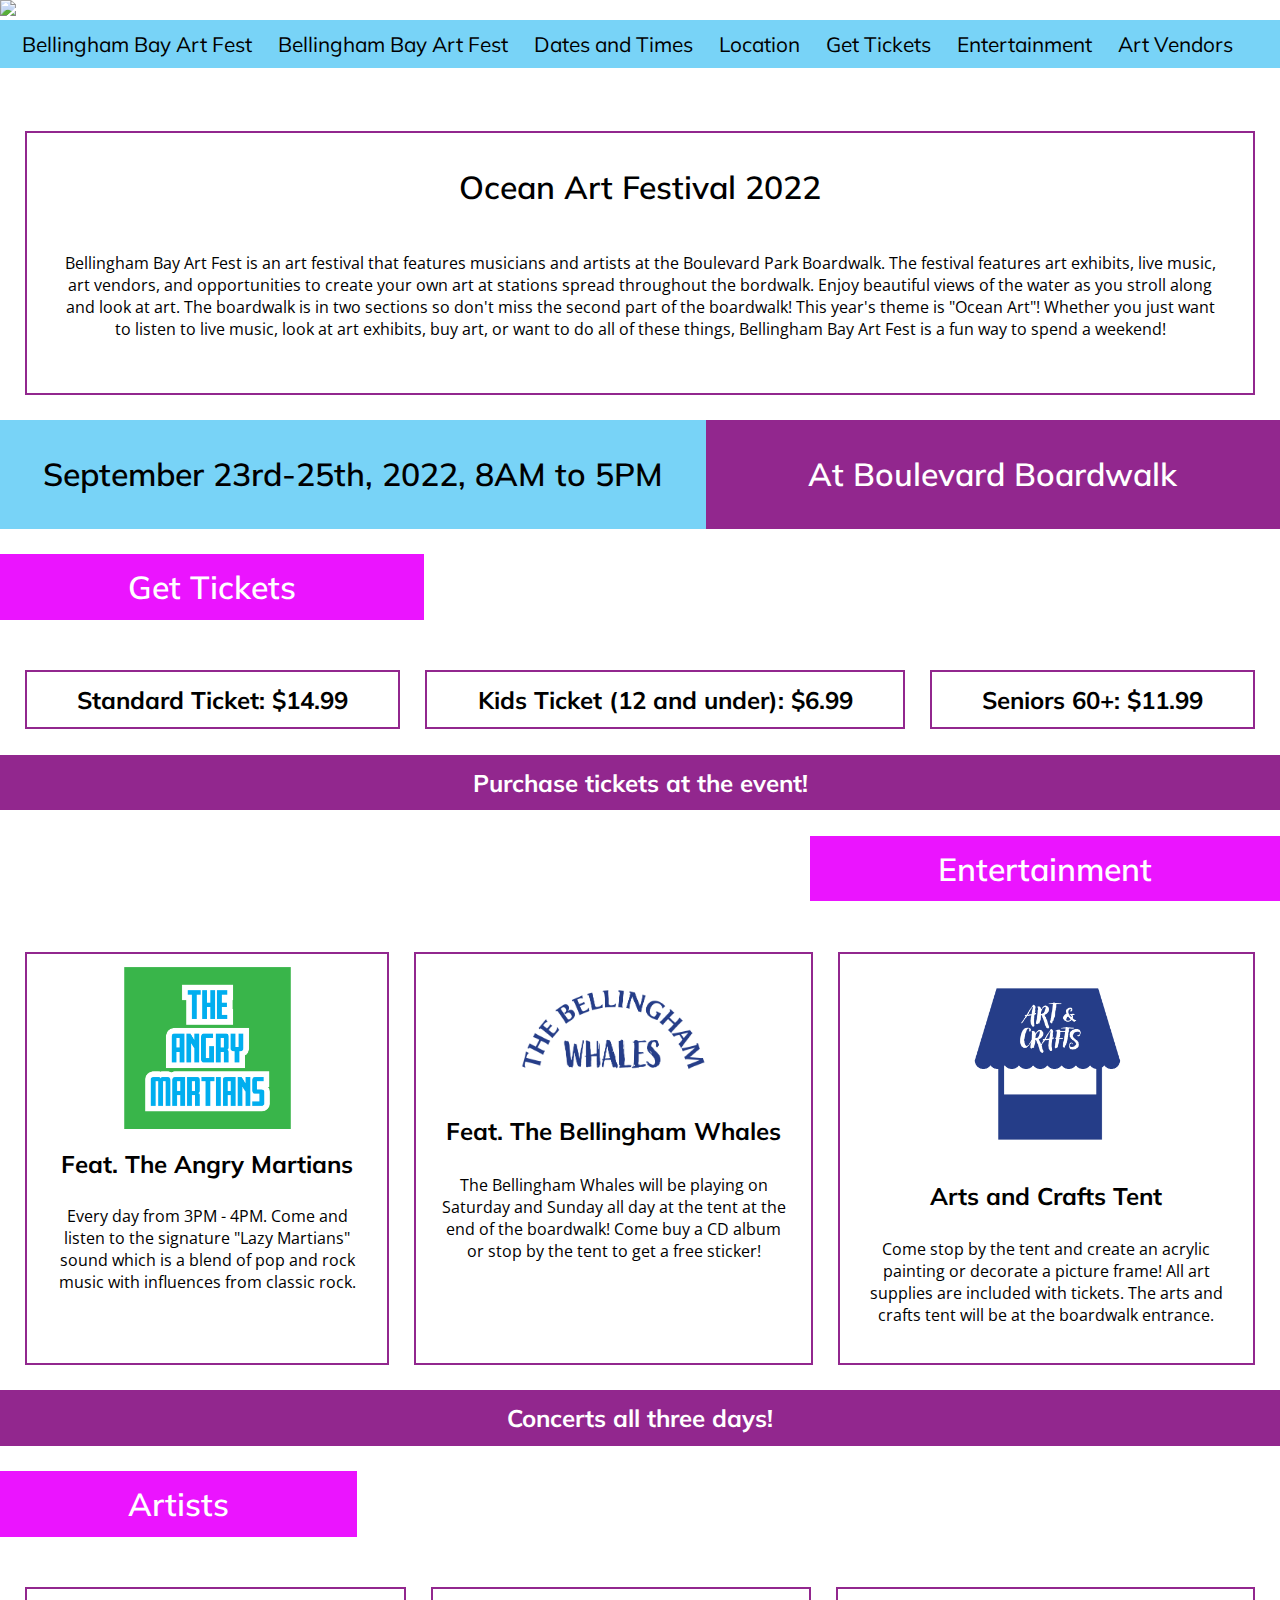
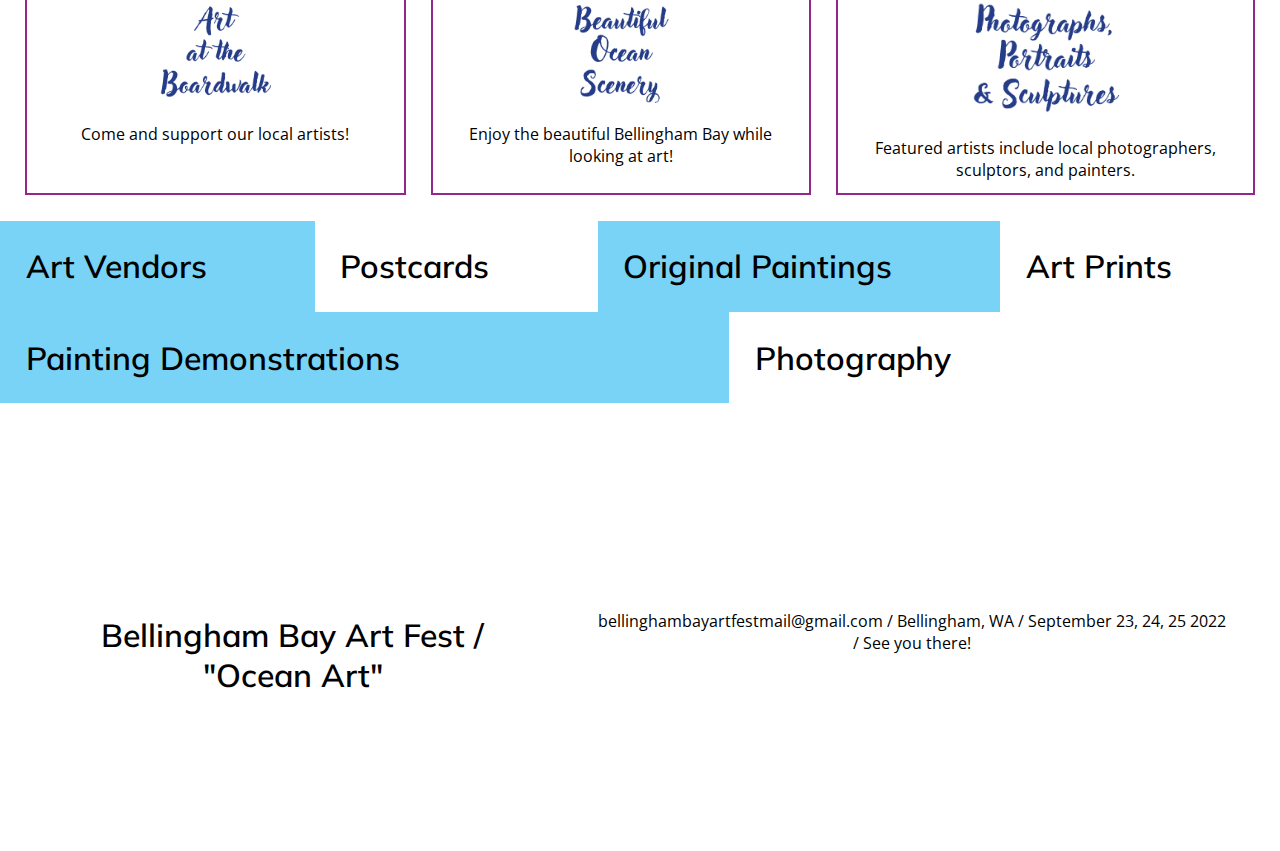
==== index.html @ 1b99ba35 "Rename BellBayArtFest2.html to index.html" ====
<!DOCTYPE html>
<html>
    
    <head>
        <meta charset="utf-8">
        <title>Bellingham Bay Art Fest September 23rd - 29th 2022</title>
        <link rel="stylesheet" href="bellStyles.css">
    </head>
    
    <body>
        <div class = "container">
            <div class = "header"><img src = "4x/patterns2swatches22Asset%202@4x-8.png" class = "onehundredpercentimage"></div> 
            
            <ul class = "navbar">
            
                    <li class= "navitem">Bellingham Bay Art Fest</li>
                <li class = "navitem"><a href="#aboutfest">Bellingham Bay Art Fest</a></li>
                    <li class = "navitem"> <a href="#datesandtimes">Dates and Times</a></li>
                    <li class= "navitem"><a href="#location">Location</a></li>
                    <li class = "navitem"><a href="#tickets">Get Tickets</a></li>
                    <li class= "navitem"><a href="#entertainment">Entertainment</a></li>
                    <li class = "navitem"><a href="#artvendors">Art Vendors</a></li>
                    <li class= "navitem"></li>

            </ul>
            <div class = "aboutFest" id = "aboutfest"> 
                <div class = "threeitem">
            <h1>Ocean Art Festival 2022</h1>
            <p>Bellingham Bay Art Fest is an art festival that features musicians and artists at the Boulevard Park Boardwalk.  The festival features art exhibits, live music, art vendors, and opportunities to create your own art at stations spread throughout the bordwalk.  Enjoy beautiful views of the water as you stroll along and look at art.  The boardwalk is in two sections so don't miss the second part of the boardwalk!  This year's theme is "Ocean Art"!  Whether you just want to listen to live music, look at art exhibits, buy art, or want to do all of these things, Bellingham Bay Art Fest is a fun way to spend a weekend!
  </p>
                     </div>
                </div>
            <div class = "sidebysidecontainer"> 
            <div class = "timedates" id = "datesandtimes"> 
            <h1> September 23rd-25th, 2022, 8AM to 5PM</h1>
                 </div>
            <div class = "location"> 
            <h1 id = "location">At Boulevard Boardwalk</h1>
           
          </div>
                </div>
            <div class = "tickets" id = "tickets"> 
          
                <h1 id = "ticketsheader">Get Tickets</h1>
             <div class = "threeitemscontainer2"> 
                  
            <h2 class = "threeitem">Standard Ticket: $14.99</h2>
            <h2 class = "threeitem">Kids Ticket (12 and under): $6.99</h2>
            <h2 class = "threeitem">Seniors 60+: $11.99</h2>
            </div>
                 </div>
                 
            <div class = "howtopurchaseticketscontainer"> 
            <h2 class = "howtopurchaseticketsitem">Purchase tickets at the event!</h2> 
            </div>
            
            <div class = "entertainmentbackground"> 
            <div class = "entertainment"> 
                <div class = "entertainmentheader1"></div>
            <h1 class = "entertainmentheader" id = "entertainment">Entertainment</h1>
                </div>
               
        <div class="threeitemscontainer"> 
                <div class="threeitem"> 
            <img src="grove1Asset%204.png" alt="The Angry Martians" class="center">        
            <h2>Feat. The Angry Martians</h2>
            <p>Every day from 3PM - 4PM.  Come and listen to the signature "Lazy Martians" sound which is a blend of pop and rock music with influences from classic rock. </p>
                    </div>
            <div class= "threeitem">
                 <img src="grove1Asset%206.png" alt="The Bellingham Whales" class="center">  
            <h2>Feat. The Bellingham Whales</h2>
            <p>The Bellingham Whales will be playing on Saturday and Sunday all day at the tent at the end of the boardwalk!  Come buy a CD album or stop by the tent to get a free sticker!</p>
                </div>
            <div class = "threeitem"> 
                 <img src="grove1Asset%208.png" alt="Art and Crafts Tent" class="center">  
                
            <h2>Arts and Crafts Tent</h2>
            <p>Come stop by the tent and create an acrylic painting or decorate a picture frame!  All art supplies are included with tickets.  The arts and crafts tent will be at the boardwalk entrance.</p>
            </div>
            </div>
                 </div>
             <div class = "howtopurchaseticketscontainer"> 
            <h2 class = "howtopurchaseticketsitem">Concerts all three days!</h2> 
            </div>
             <div class = "tickets"> 
            <h1 id = "artistsheader">Artists</h1>
                 <div class = "threeitemscontainer"> 
                     <p class = "threeitem"> 
                <img src="grove1Asset%2010.png" alt="Art at the Boardwalk" class="center">  
                 Come and support our local artists! 
                 </p>
                     
                <p class = "threeitem"> 
                <img src="grove1Asset%2012.png" alt="Ocean Scenery" class="center">  
                    
                Enjoy the beautiful Bellingham Bay while looking at art! 
                 </p>
                     
                <p class = "threeitem" id = "artvendors"> 
               <img src="grove1Asset%2013.png" alt="Portraits and Sculptures" class="center">  
                Featured artists include local photographers, sculptors, and painters.
                 </p>
                 </div>
                
                </div>
             <div class = "artvendors" >
            <h1 class = "vendorsitem1">Art Vendors</h1>
            <h1 class = "vendorsitem2">Postcards</h1>
            <h1 class = "vendorsitem1">Original Paintings</h1>
            <h1 class = "vendorsitem2">Art Prints</h1>
            <h1 class = "vendorsitem1">Painting Demonstrations</h1>
            <h1 class = "vendorsitem2">Photography</h1>
                </div>
       
            </div>
        <div class = "footercontents">
            <div class = "footercontentstext"> 
            <h1 class = "footercontentstextitem"> Bellingham Bay Art Fest / "Ocean Art"  </h1>
            <p class = "footercontentstextitem">bellinghambayartfestmail@gmail.com / Bellingham, WA / September 23, 24, 25 2022 / See you there!</p>
                </div>
        </div>
    </body>
</html>
---- bellStyles.css ----
@import url('https://fonts.googleapis.com/css2?family=Mulish&display=swap');
@import url('https://fonts.googleapis.com/css2?family=Fredoka:wght@500&display=swap');
@import url('https://fonts.googleapis.com/css2?family=Mulish:wght@600&display=swap');
@import url('https://fonts.googleapis.com/css2?family=Open+Sans&display=swap');



.sticky {
  position: fixed;
  top: 0;
  width: 100%;
}

html {
    scroll-behavior: smooth;
}

h1 {
  
    padding: .01%;
 
    text-align: center; 
    font-family: 'Mulish', sans-serif;
    font-weight: 600;

}

.container {
    width: 100%;
    margin: auto;
    background-color: #ffffff;
  

    
}
body {
    margin: 0%;
    background-color: #ffffff;
   
}

.onehundredpercentimage {
    object-fit: cover;
    margin: 0%;
}

img {
    width: 100%;
    
}

header {
    padding: 0%;
    margin: 0%;
}

.navbar {
    width: 100%;
    
    float: left;
    background-color: #78d3f7;
    margin: 0%;
    padding: 0%;
    list-style-type: none;

    align-content: center;
    font-family: 'Mulish', sans-serif;
   display: block;
    text-align: center;
 

}

.navitem {
    display: inline-block;
    padding: 11px;
     background-color: #78d3f7; 
    text-align: center;
    font-size: 1.3rem;
    transition: 0.4s;
    

}

.navitem:hover {
   background-color: #92278e;
    color: #ffffff;
}

.navitem:a {
    display: block;
}

a{
    text-decoration: none;
    color: #000000;
}

a:hover {
    text-decoration: none;
    color: #ffffff;
}

a:visited {
    text-decoration: none;
   
}
a:active {
    text-decoration: none;

}

.threeitemscontainer {
    padding: 1%;
    align-content: center;
    display: inline-block;
    display: flex;
    justify-content: space-between;
    flex-direction: row;
}

.threeitemscontainer2 {
    padding: 1%;
    align-content: center;
    display: inline-block;
    display: flex;
    justify-content: center;
    flex-direction: row;
    flex-grow: 1;
    justify-content: space-evenly;
}

.threeitem {
    background-color: #ffffff;
    border: solid 2px #92278e;
    padding: 1%;
    display: inline-block;
    text-align: center;
    margin: 1%;
    vertical-align: bottom;
    flex-grow: 1;
  
}

#ticketsheader {
     display: inline-block;
    text-align: center;
    padding-top: 1%;
    padding-bottom: 1%;
    border-color: #000000;
    margin-left: 0%;
    vertical-align: bottom;
    padding-right: 10%;
    padding-left: 10%;
    background-color: #EB14FF;
    color: #ffffff;
    border-top: 4px solid #ffffff;
    border-right: 4px solid #ffffff;
    border-bottom: 4px solid #ffffff;
    
}

#artistsheader {
     display: inline-block;
    text-align: center;
    padding-top: 1%;
    padding-bottom: 1%;
    border-color: #000000;
    margin-left: 0%;
    vertical-align: bottom;
    padding-right: 10%;
    padding-left: 10%;
    background-color: #EB14FF;
    color: #ffffff;
    border-top: 4px solid #ffffff;
    border-right: 4px solid #ffffff;
    border-bottom: 4px solid #ffffff;
    
}
.artvendors {
   margin: 0%;
    padding: 0%;
    display: flex;
    justify-content: space-evenly;
    flex-direction: row;
    align-items: stretch;
    flex-wrap: wrap;
    

}

.vendorsitem1 {
    display: flex;
    padding: 2%;
    text-align: center;
   background-color: #78d3f7;
    color: #000000;
    margin: 0%;
    flex-grow: 1;
}

.vendorsitem2 {
    display: flex;
    padding: 2%;
    text-align: center;
   background-color: #ffffff;
    color: #000000;
    margin: 0%;
    flex-grow: 1;
}



.footercontents {
    overflow: hidden;
    color: #feffa8;
    padding: 3%;
    margin: 0%;
    margin: 0%;
    min-height: 351px;
    background-image:url("bellbaywavecutoutmask.jpg");
    background-size: cover;
    margin-top: 20px;

    

}

.footercontentstext {
    padding-top: 10%;
    width: 100%;
    min-height: 50px;
   display: flex;
    justify-content: center;
    flex-direction: row;
    column-gap: 3%;




    

}

.footercontentstextitem 
{
   
    background-color: #ffffff;
    color: #000000;
    text-align: center;
    padding: 1%;

  
}




.tickets { 
    padding: 0%;
        background-image: url("pixelwater2.jpg");
    background-position: center;
}

.entertainment { 
    display: flex;
    justify-content: space-between;
    flex-direction: row;
    
   
}

.artist{ 
    display: flex;
    justify-content: space-between;
    flex-direction: row;
    
   
}

.entertainmentheader {

    
    margin-left: auto;
 display: inline-block;
    text-align: center;
    padding-top: 1%;
    padding-bottom: 1%;
    border-color: #000000;
    margin-left: 0%;
    vertical-align: bottom;
    padding-right: 10%;
    padding-left: 10%;
    background-color: #EB14FF;
    color: #ffffff;
    border-top: 4px solid #ffffff;
    border-left: 4px solid #ffffff;
    border-bottom: 4px solid #ffffff;
  
}


.entertainmentheader1 {
   
  
}

.entertainmentbackground {
    background-image:url(bellinghamview.jpg);
    background-position: center;
}

.sidebysidecontainer {
    display: flex;
    justify-content: space-between;
    flex-direction: row;
    flex-grow: 1;
    align-items: stretch;
  
    
}

.timedates {
    display: inline-block;
    flex-grow: .5;
    flex-basis: auto;
    text-align: center;
    padding: 1%;
    background-color: #78d3f7; 
    color: black;
  
}
.location {
    text-align: center;
    display: inline-block;
    flex-grow: 1.5;
    flex-basis: auto; 
    padding: 1%;
    background-color: #92278e;
    color: #ffffff;
}

.howtopurchaseticketscontainer {
    display: flex;
    justify-content: stretch;
    flex-direction: row;
    flex-grow: 1;
    align-items: stretch;
    background-color: #92278e;
    color: #ffffff;

    padding: 1%;
}

.howtopurchaseticketsitem {
    padding: 0%;
    margin: 0%;
    text-align: center;
    width: 100%;
}

p {
    padding: 2%;
    font-family: 'Open Sans', sans-serif;
    
}
h2 {
     font-family: 'Mulish', sans-serif;
}
.centerparagraphs {
    text-align: center; 
}

.scaleimg {
    width: 120%;
    margin: 0%;
    padding: 0%;
    overflow: hidden;
}

.aboutFest {
    padding: 1%;
    padding-top: 50px;
    background-color: #ffffff;
    display: flex;
    flex-direction: row;
    background-image: url("pixelwater2.jpg");
    
}

.onethirdtext {
     justify-content: stretch;
    flex-direction: row;

    align-items: center;
   

}

.onethirdpic {
     justify-content: stretch;
    flex-direction: row;
 
    align-items: center;
   
}
.paintsplotch {
    height: 90%;
   
}


@media (max-width: 750px) {
  .threeitemscontainer {
    flex-direction: column;
  }
    
    .threeitemscontainer2 {
    flex-direction: column;
  }
    
    .sidebysidecontainer {
        flex-direction: column;
    }
    
    .artvendors {
        flex-direction: column;
    }
    
    .footercontents {
    background-color: #ffffff;
    color: #feffa8;
    padding: 0%;
    margin: 0%;
    margin: 0%;
        margin-top: 13px;
    min-height: 351px;
    background-image:url("bellbaywavecutoutmask.jpg");
        background-position: center;


}
    
    .footercontentstext {
    padding-top: 19%;
        flex-direction: column;
        
        
}  .aboutFest {
    padding: 1%;
    padding-top: 50px;
    background-color: #ffffff;
    display: flex;
    flex-direction: column;
    
}


}

.center {
  display: block;
  margin-left: auto;
  margin-right: auto;
  width: 50%;
}
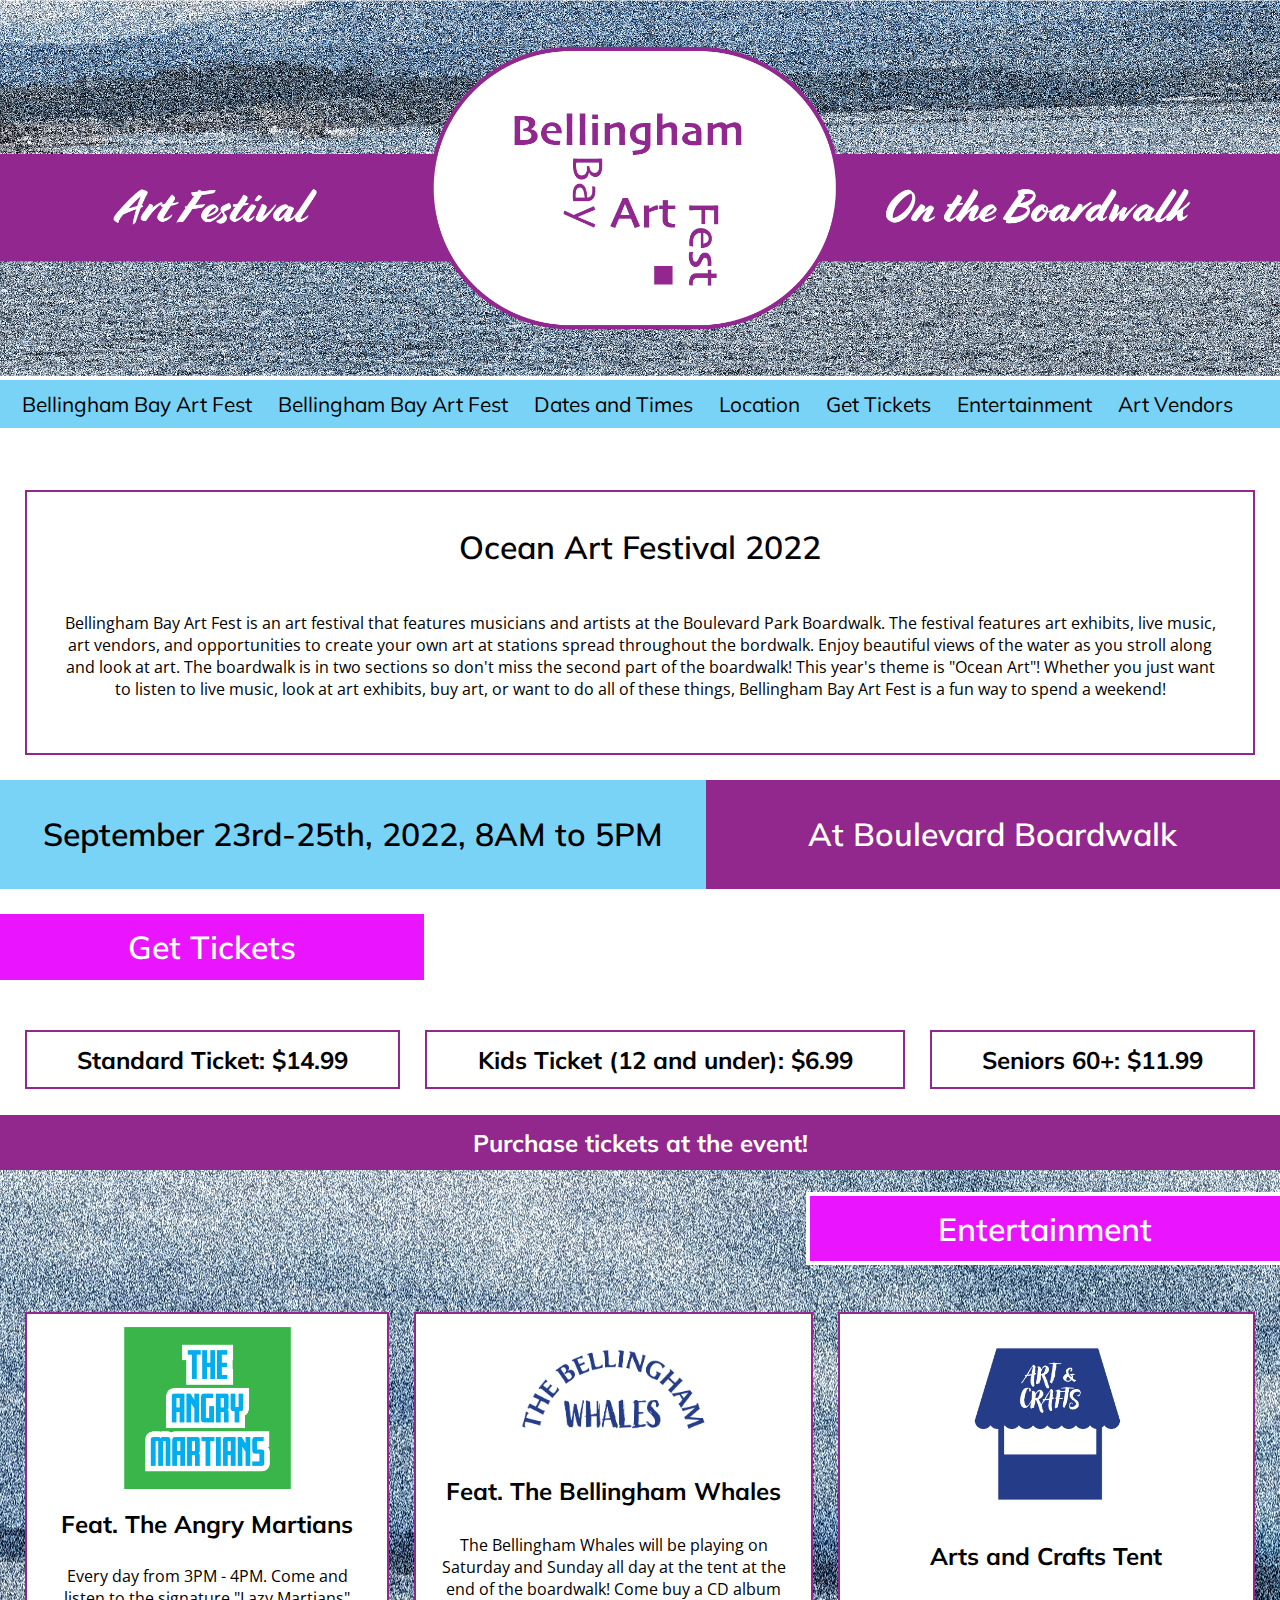
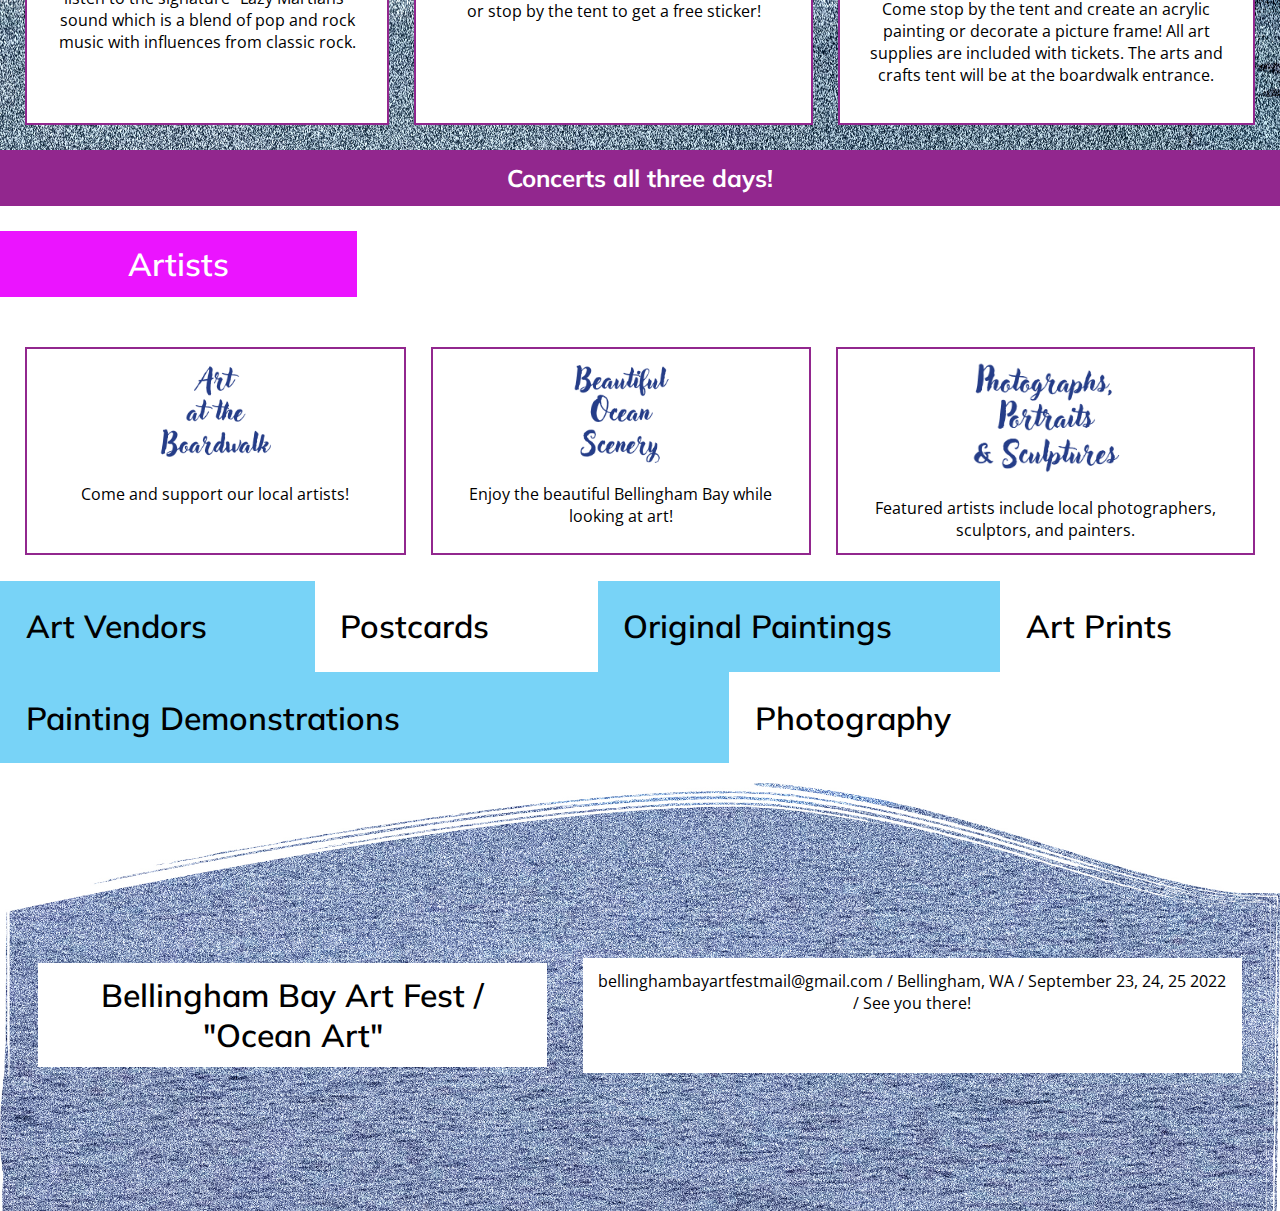
==== commit 8c4a6d2d: "Update index.html" ====
--- a/index.html
+++ b/index.html
@@ -9,7 +9,7 @@
     
     <body>
         <div class = "container">
-            <div class = "header"><img src = "4x/patterns2swatches22Asset%202@4x-8.png" class = "onehundredpercentimage"></div> 
+            <div class = "header"><img src = "patterns2swatches22Asset 2@4x-8.png" class = "onehundredpercentimage"></div> 
             
             <ul class = "navbar">
             
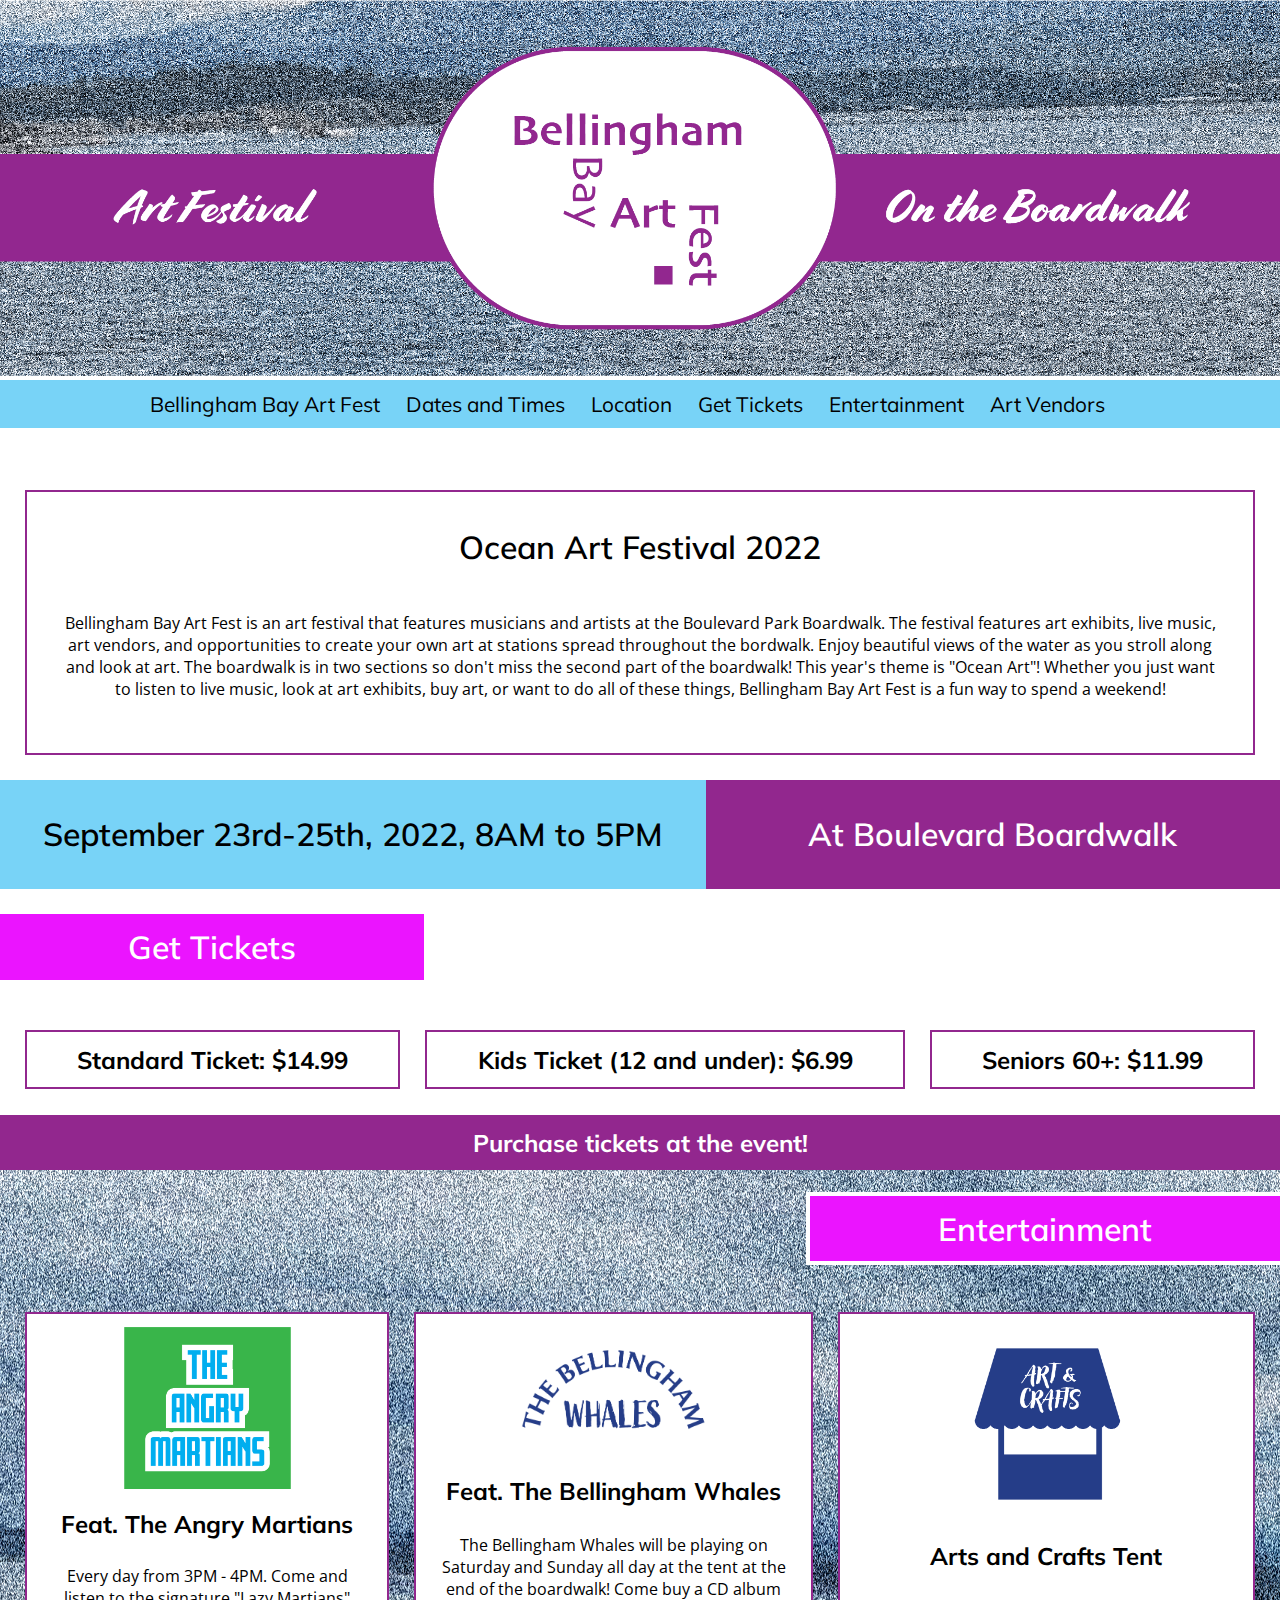
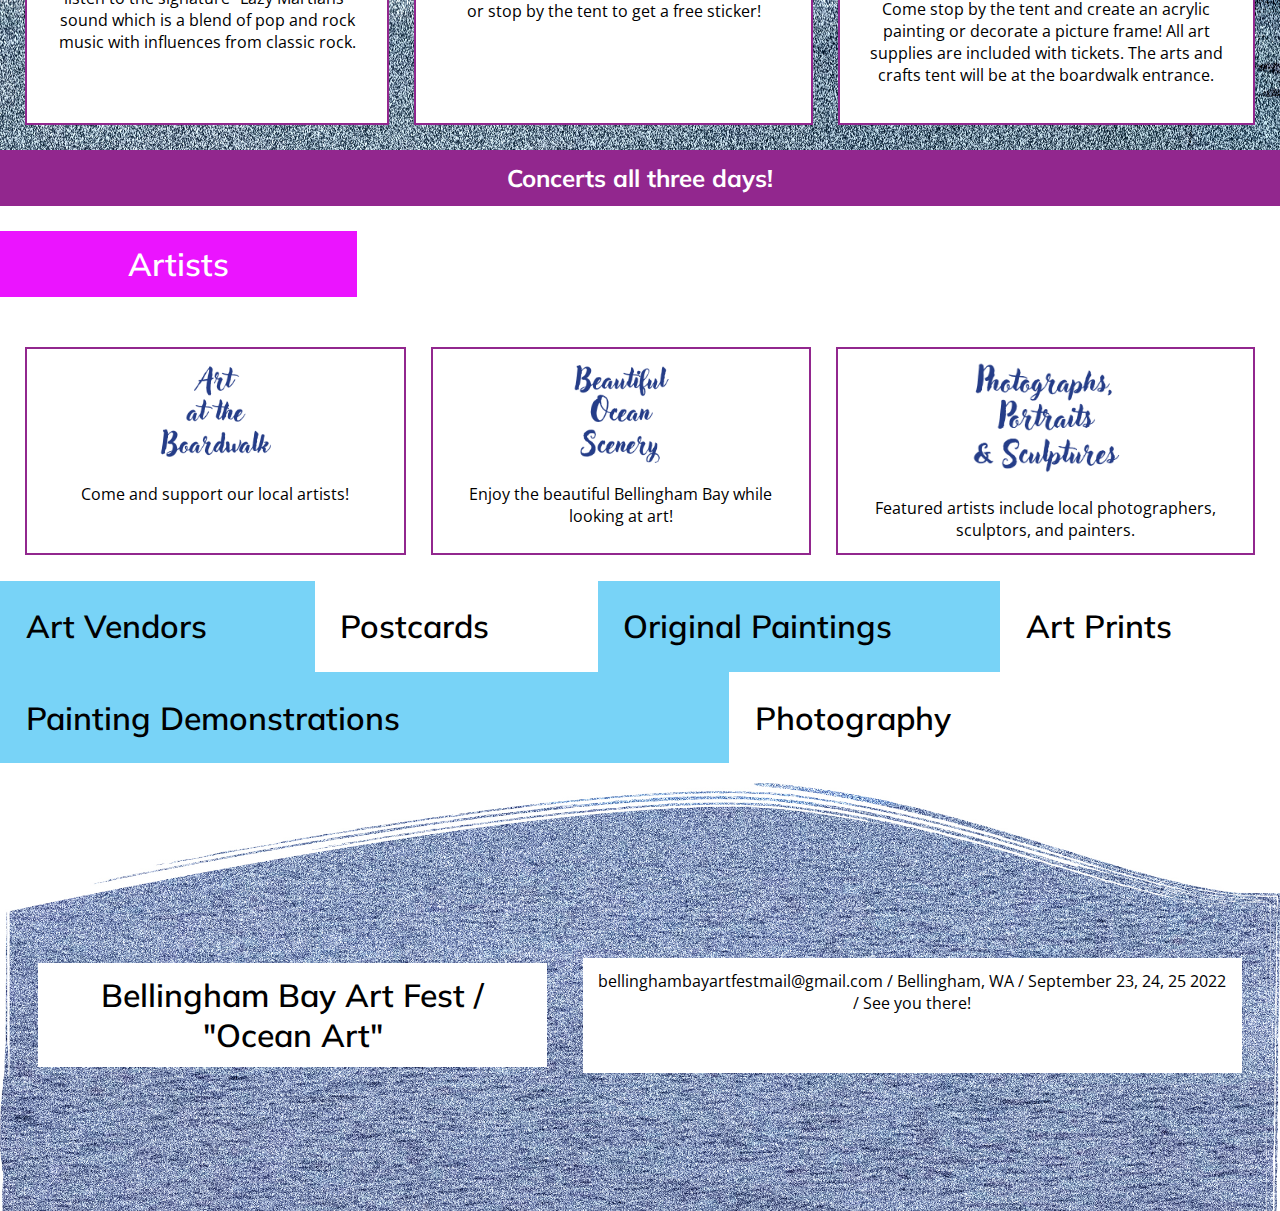
==== commit 977c9591: "Update index.html" ====
--- a/index.html
+++ b/index.html
@@ -13,7 +13,7 @@
             
             <ul class = "navbar">
             
-                    <li class= "navitem">Bellingham Bay Art Fest</li>
+                
                 <li class = "navitem"><a href="#aboutfest">Bellingham Bay Art Fest</a></li>
                     <li class = "navitem"> <a href="#datesandtimes">Dates and Times</a></li>
                     <li class= "navitem"><a href="#location">Location</a></li>
